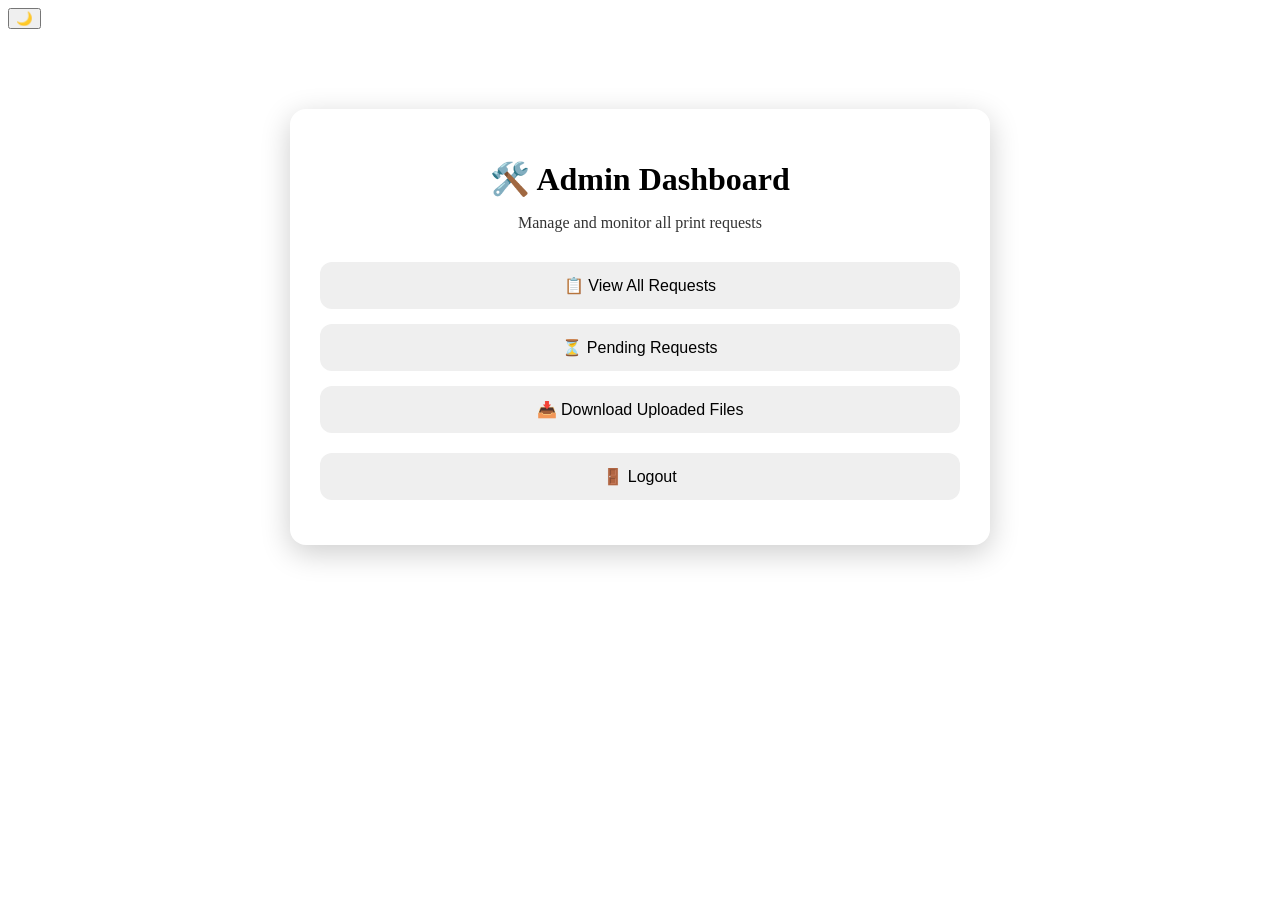
==== src/main/resources/templates/admin-dashboard.html @ b62abcd4 "Added RBAC" ====
<!DOCTYPE html>
<html>
<head>
    <title>Admin Dashboard - Print App</title>

    <!-- Google Font -->
    <link href="https://fonts.googleapis.com/css2?family=Poppins:wght@400;600&display=swap" rel="stylesheet">

    <!-- CSS -->
    <link rel="stylesheet" href="/style.css">

    <style>
        .dashboard-container {
            width: 90%;
            max-width: 700px;
            margin: 80px auto;
            text-align: center;
        }

        .dashboard-card {
            padding: 30px;
            border-radius: 16px;
            background: rgba(255,255,255,0.08);
            backdrop-filter: blur(12px);
            box-shadow: 0 8px 30px rgba(0,0,0,0.2);
        }

        .dashboard-card h1 {
            margin-bottom: 10px;
        }

        .dashboard-card p {
            margin-bottom: 30px;
            opacity: 0.8;
        }

        .dashboard-btn {
            display: block;
            width: 100%;
            margin: 15px 0;
            padding: 14px;
            border: none;
            border-radius: 12px;
            font-size: 16px;
            cursor: pointer;
        }

        .logout-btn {
            margin-top: 20px;
        }
    </style>
</head>
<body>

<button class="toggle-btn" onclick="toggleDarkMode()" id="toggle-icon">🌙</button>

<div class="dashboard-container">

    <div class="dashboard-card">

        <h1>🛠️ Admin Dashboard</h1>

        <p>Manage and monitor all print requests</p>

        <!-- View Requests -->
        <button class="dashboard-btn">
            📋 View All Requests
        </button>

        <!-- Pending Requests -->
        <button class="dashboard-btn">
            ⏳ Pending Requests
        </button>

        <!-- Download Files -->
        <button class="dashboard-btn">
            📥 Download Uploaded Files
        </button>

        <!-- Logout -->
        <button class="dashboard-btn logout-btn"
                onclick="logout()">
            🚪 Logout
        </button>

    </div>

</div>

<script>

function logout() {

    // Remove token and role
    localStorage.removeItem("token");
    localStorage.removeItem("role");

    // Redirect to login
    window.location.href = "/login";
}

</script>

<script src="/theme.js"></script>

</body>
</html>
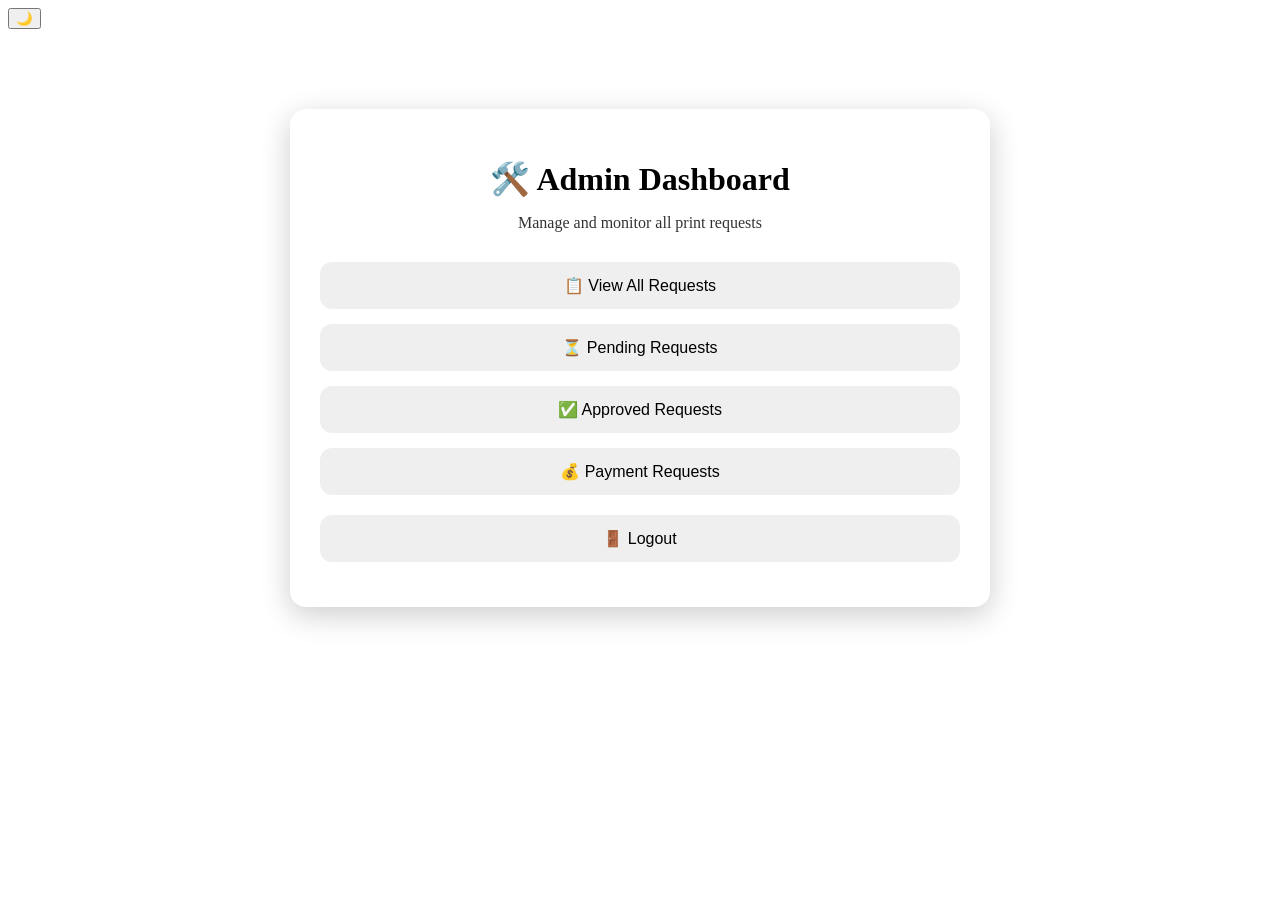
==== commit 35f03edf: "Added workflow queues, payment management, and admin request lifecycle" ====
--- a/src/main/resources/templates/admin-dashboard.html
+++ b/src/main/resources/templates/admin-dashboard.html
@@ -4,12 +4,14 @@
     <title>Admin Dashboard - Print App</title>
 
     <!-- Google Font -->
-    <link href="https://fonts.googleapis.com/css2?family=Poppins:wght@400;600&display=swap" rel="stylesheet">
+    <link href="https://fonts.googleapis.com/css2?family=Poppins:wght@400;600&display=swap"
+          rel="stylesheet">
 
     <!-- CSS -->
     <link rel="stylesheet" href="/style.css">
 
     <style>
+
         .dashboard-container {
             width: 90%;
             max-width: 700px;
@@ -48,11 +50,14 @@
         .logout-btn {
             margin-top: 20px;
         }
+
     </style>
 </head>
 <body>
 
-<button class="toggle-btn" onclick="toggleDarkMode()" id="toggle-icon">🌙</button>
+<button class="toggle-btn"
+        onclick="toggleDarkMode()"
+        id="toggle-icon">🌙</button>
 
 <div class="dashboard-container">
 
@@ -62,45 +67,47 @@
 
         <p>Manage and monitor all print requests</p>
 
-        <!-- View Requests -->
-        <button class="dashboard-btn">
+        <!-- View All Requests -->
+        <button class="dashboard-btn"
+                onclick="window.location.href='/admin/all-requests'">
+
             📋 View All Requests
         </button>
 
         <!-- Pending Requests -->
-        <button class="dashboard-btn">
-            ⏳ Pending Requests
-        </button>
+        <button class="dashboard-btn"
+        onclick="window.location.href='/admin/pending-requests'">
 
-        <!-- Download Files -->
-        <button class="dashboard-btn">
-            📥 Download Uploaded Files
-        </button>
+    ⏳ Pending Requests
+</button>
+
+        <button class="dashboard-btn"
+        onclick="window.location.href='/admin/approved-requests'">
+
+    ✅ Approved Requests
+</button>
+
+        <button class="dashboard-btn"
+        onclick="window.location.href='/admin/payment-requests'">
+
+    💰 Payment Requests
+</button>
 
         <!-- Logout -->
-        <button class="dashboard-btn logout-btn"
-                onclick="logout()">
-            🚪 Logout
-        </button>
+        <form th:action="@{/logout}" method="post">
+
+            <button type="submit"
+                    class="dashboard-btn logout-btn">
+
+                🚪 Logout
+            </button>
+
+        </form>
 
     </div>
 
 </div>
 
-<script>
-
-function logout() {
-
-    // Remove token and role
-    localStorage.removeItem("token");
-    localStorage.removeItem("role");
-
-    // Redirect to login
-    window.location.href = "/login";
-}
-
-</script>
-
 <script src="/theme.js"></script>
 
 </body>
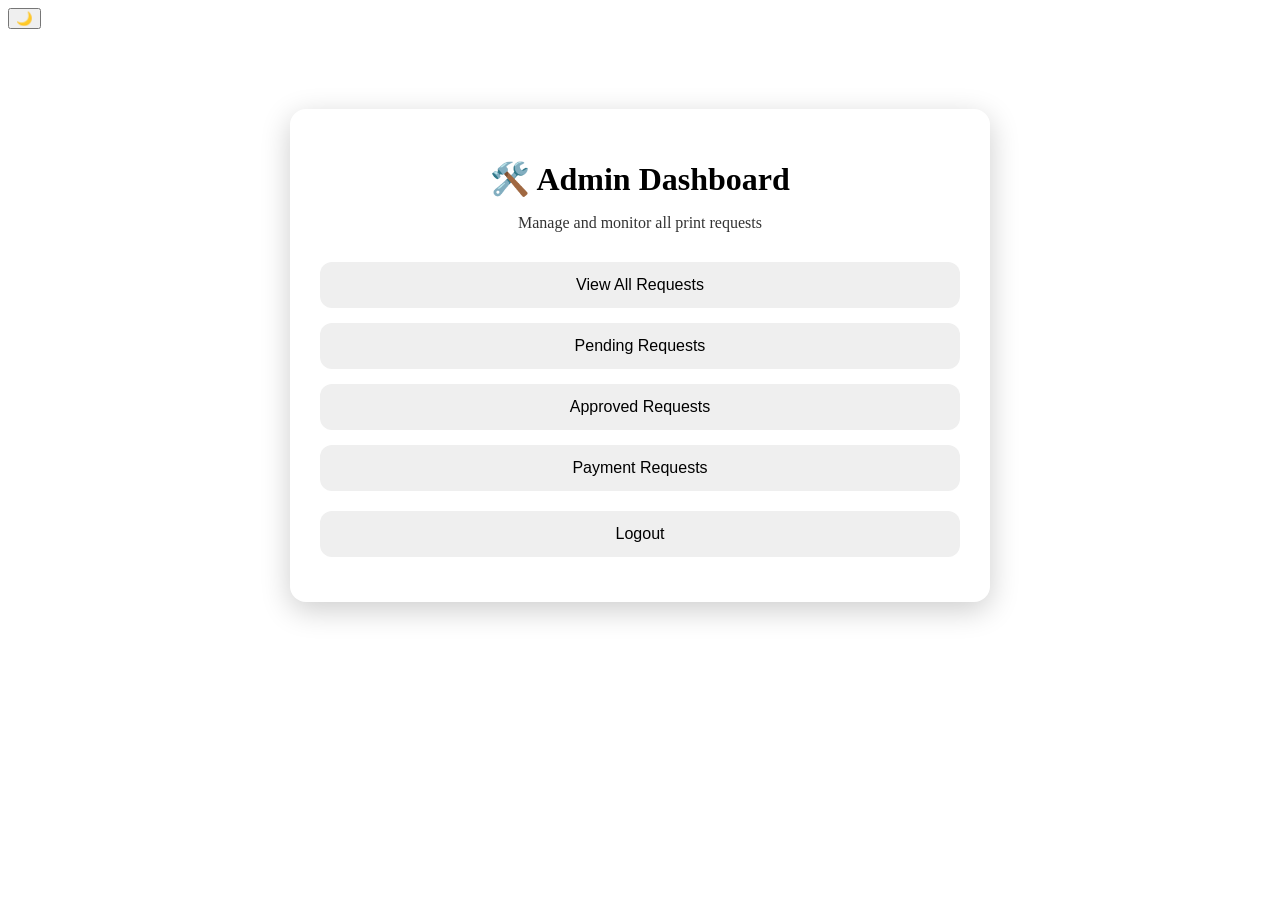
==== commit 61efa190: "Release PrintFlow v1.0 with backend improvements and UI enhancements" ====
--- a/src/main/resources/templates/admin-dashboard.html
+++ b/src/main/resources/templates/admin-dashboard.html
@@ -1,7 +1,7 @@
 <!DOCTYPE html>
 <html>
 <head>
-    <title>Admin Dashboard - Print App</title>
+    <title>Admin Dashboard - PrintFlow</title>
 
     <!-- Google Font -->
     <link href="https://fonts.googleapis.com/css2?family=Poppins:wght@400;600&display=swap"
@@ -71,26 +71,26 @@
         <button class="dashboard-btn"
                 onclick="window.location.href='/admin/all-requests'">
 
-            📋 View All Requests
+            View All Requests
         </button>
 
         <!-- Pending Requests -->
         <button class="dashboard-btn"
         onclick="window.location.href='/admin/pending-requests'">
 
-    ⏳ Pending Requests
+    Pending Requests
 </button>
 
         <button class="dashboard-btn"
         onclick="window.location.href='/admin/approved-requests'">
 
-    ✅ Approved Requests
+    Approved Requests
 </button>
 
         <button class="dashboard-btn"
         onclick="window.location.href='/admin/payment-requests'">
 
-    💰 Payment Requests
+    Payment Requests
 </button>
 
         <!-- Logout -->
@@ -99,7 +99,7 @@
             <button type="submit"
                     class="dashboard-btn logout-btn">
 
-                🚪 Logout
+                Logout
             </button>
 
         </form>
